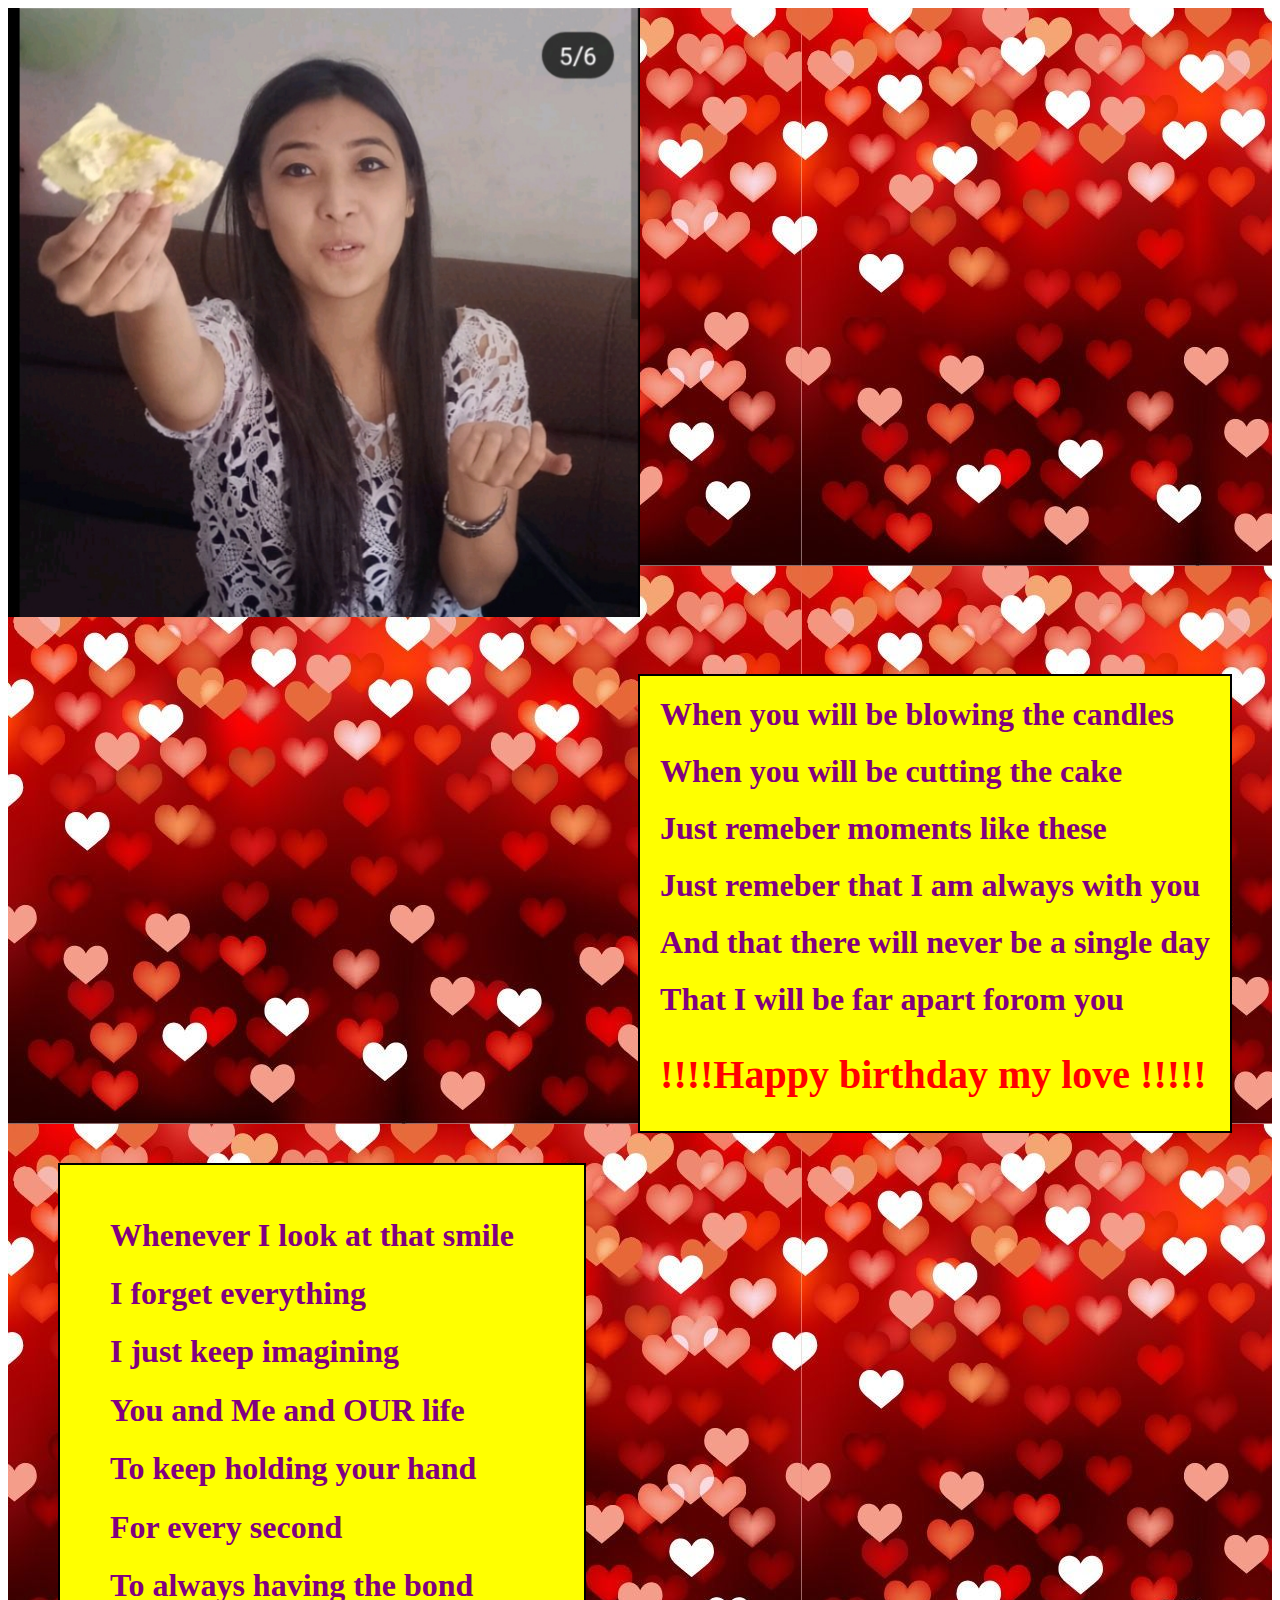
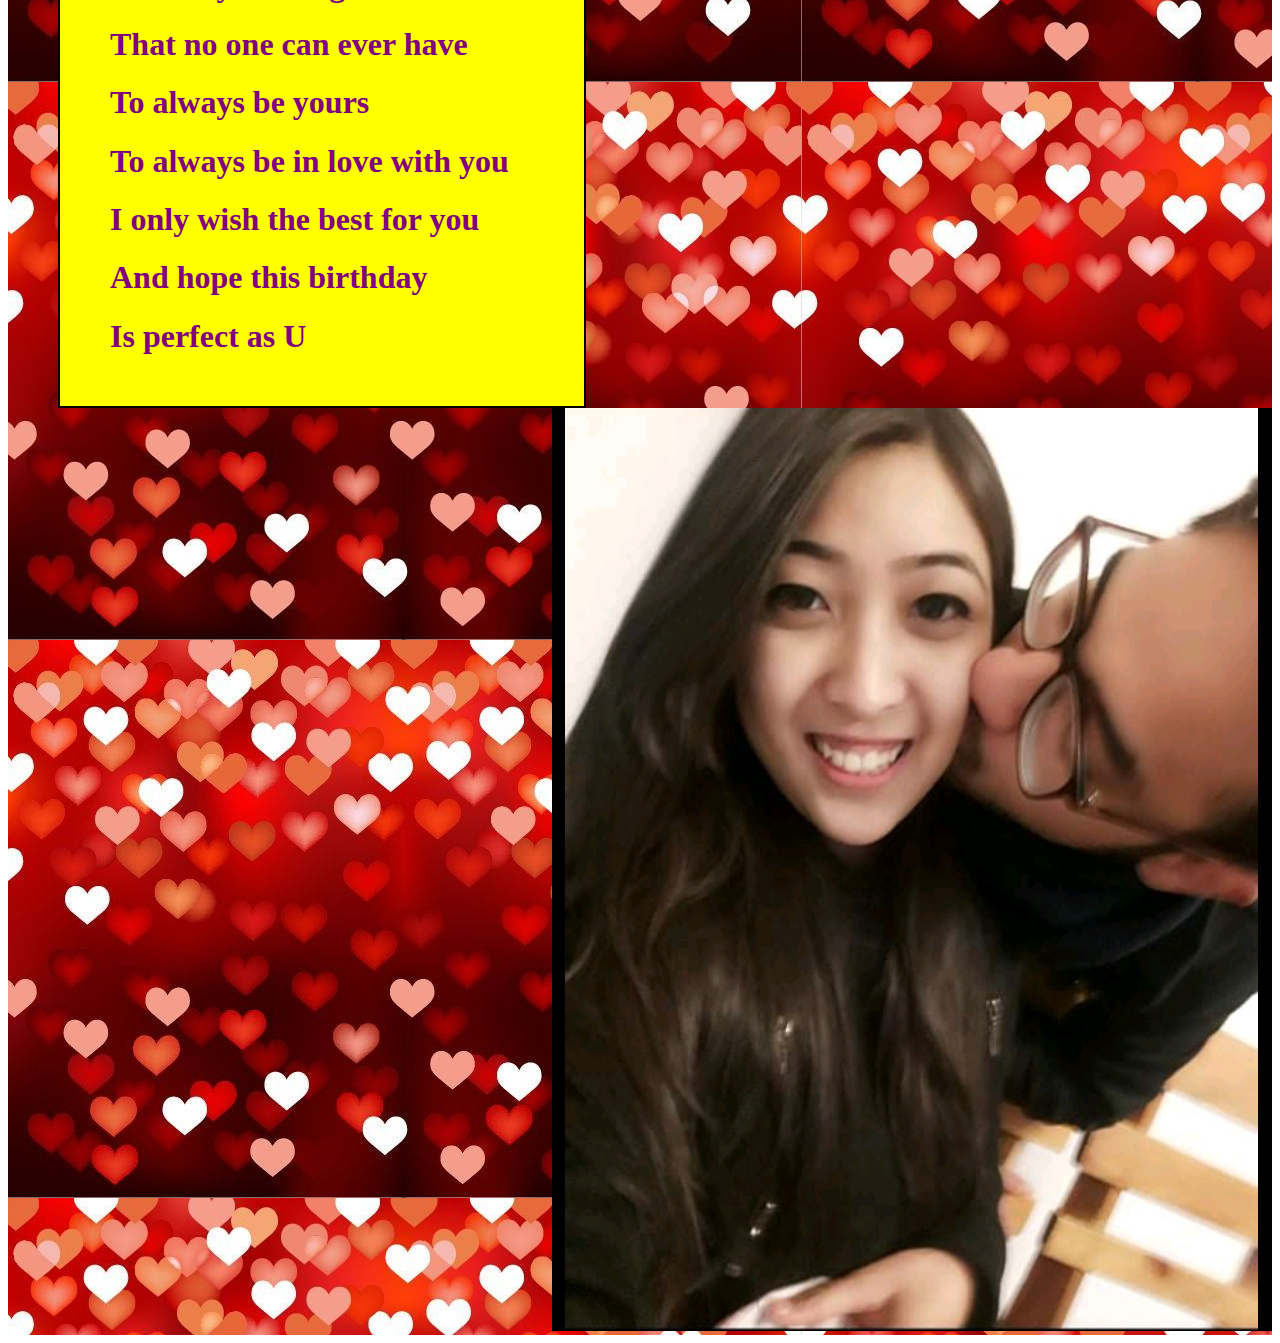
==== birthday/wish.html @ 5d8518f1 "birthday" ====
<!DOCTYPE html>
<html lang="en">
<head>
    <meta charset="UTF-8">
    <meta name="viewport" content="width=device-width, initial-scale=1.0">
    <link rel="stylesheet" href="wish.css">
    <title>HAPPY BIRTHDAY</title>
</head>
<body>
   <div class="main">
       <div class="main_contents clearfix">
           <div class="main_left left">
               <div class="main_left_contents clearfix">
                    <div class="cake_contents left">
                        <div class="cake_picture">
                            <img class="cake" src="img/20200902_150451.jpg">
                            <div class="cake_right right">
                                <h1> When you will be blowing the candles</h1>
                                <h1>When you will be cutting the cake</h1>
                                <h1>Just remeber moments like these</h1>
                                <h1>Just remeber that I am always with you</h1>
                                <h1>And that there will never be a single day</h1>
                                <h1>That I will be far apart forom you</h1>
                                <h2>!!!!Happy birthday my love !!!!!</h2>

                            </div>
                        </div>
                      
                        <div class="cake_content">
                            <p></p>
                            
                        </div>
                    </div>
                    <div class="middle_content right">
                        <div class="couple_content_top">
                            <!-- <p>top</p> -->
                        </div>
                        <div class="couple_content left">
                            <h1>Whenever I look at that smile</h1>
                            <h1>I forget everything</h1>
                            <h1>I just keep imagining</h1>
                            <h1>You and Me and OUR life</h1>
                            <h1>To keep holding your hand</h1>
                            <h1>For every second</h1>
                            <h1>To always having the bond</h1>
                            <h1>That no one can ever have</h1>
                            <h1>To always be yours</h1>
                            <h1>To always be in love with you</h1>
                            <h1>I only wish the best for you</h1>
                            <h1>And hope this birthday</h1>
                            <h1>Is perfect as U</h1>
                        </div>
                        <div class="couple_picture right">
                            <img class ="couple" src="img/20200904_080717.jpg">
                        </div>
                    </div>
               </div>
           </div>
           <div class="main_right right">

           </div>
         </div>   
   </div>
</body>
</html>
---- birthday/wish.css ----
.main{
	background: url("img/heart.jpg");
}
.clearfix:after{
    content: '';
    clear: both;
    display: table;
}

.left{
    float: left;
}

.right{
    float: right;
}

.cake_contents{
    width: 100%;
}
.cake{
    max-width: 50%;
}
.cake_right{
    margin-right: 40px;
    margin-top: 53px;
    border: 2px solid black;
    max-width: 48%;
    background-color: yellow;
}
.cake_right h1{
    margin: 20px 20px 20px 20px;
    color: purple;
}

.cake_right h2{
    margin-left: 20px;
    font-size: 40px;
    color: red;
}
.middle_content{
    width: 100%;
}
.couple_content{
    margin-top: 30px;
    margin-left: 50px;
    padding-top: 30px;
    padding-bottom: 30px;
    padding-right: 70px;
    background-color: yellow;
    border: 2px solid black;
}

.couple_content h1{
    margin-left: 50px;
    color: purple;
}
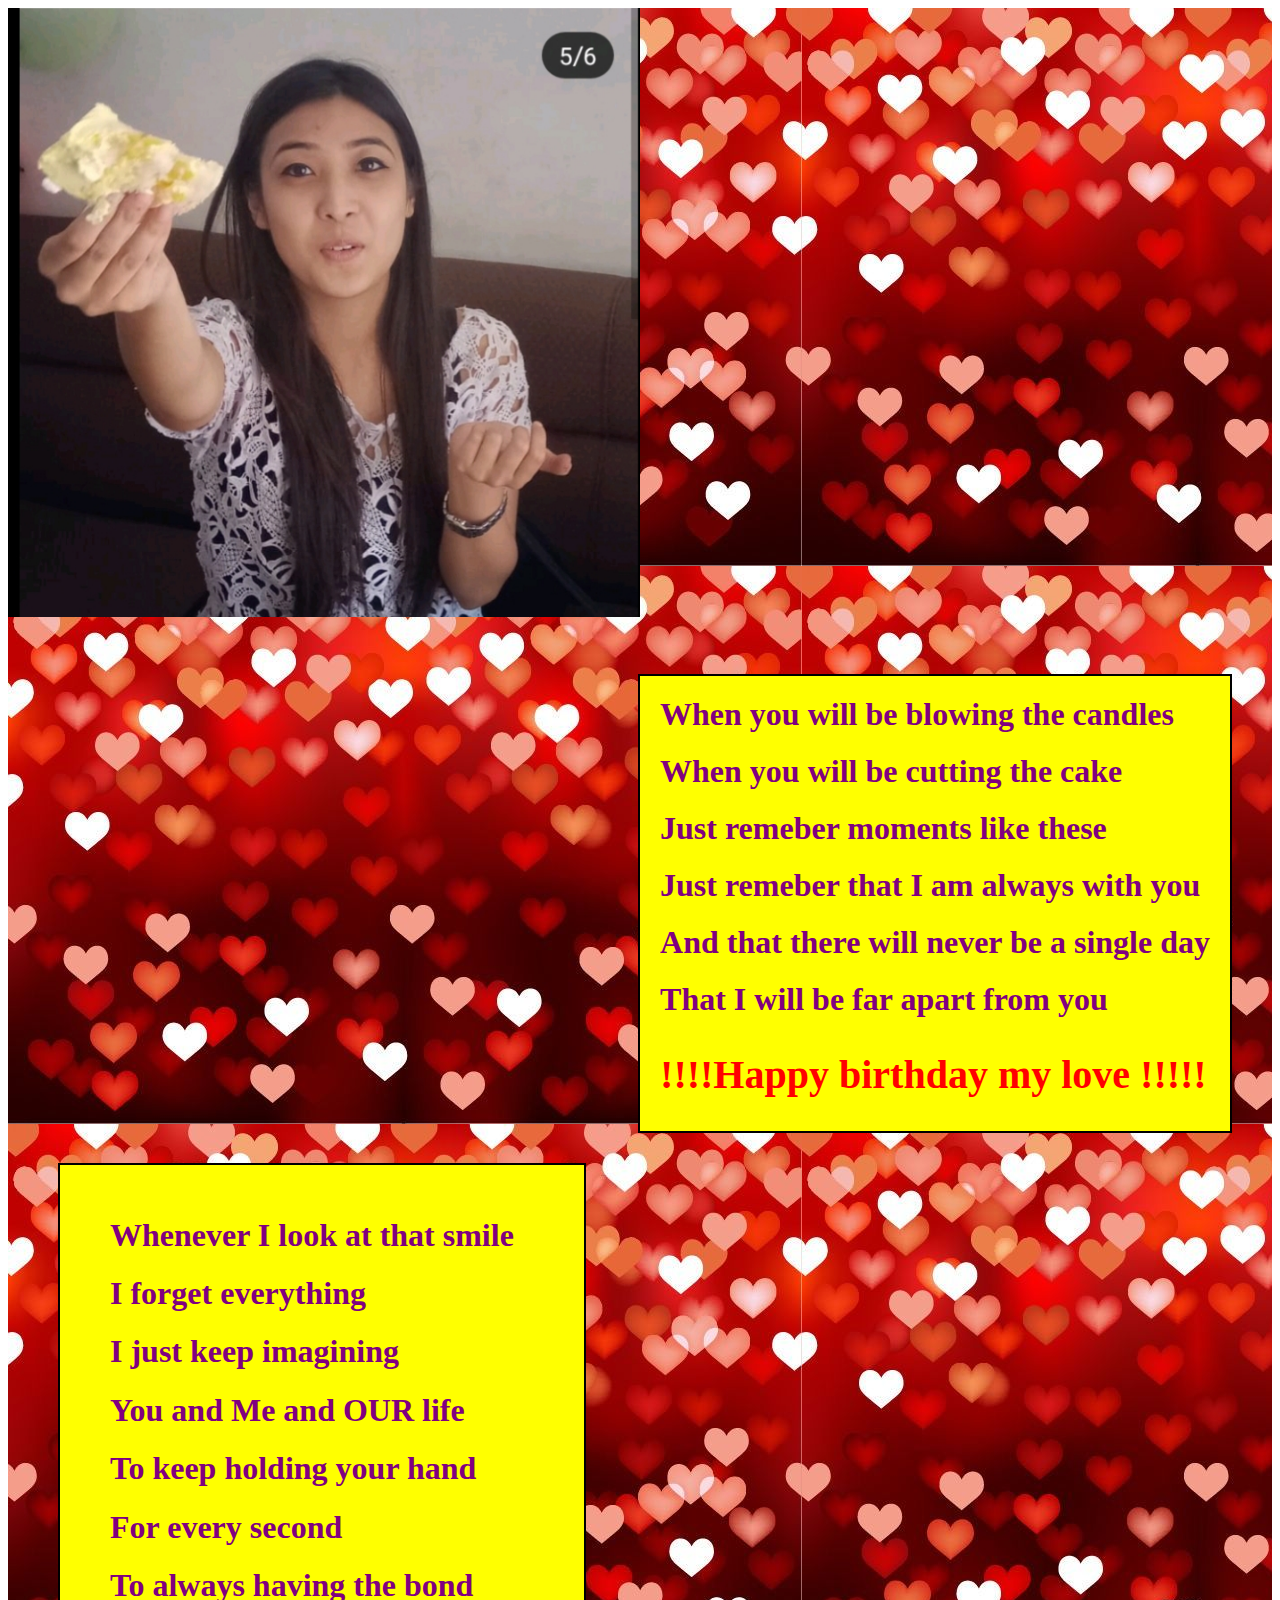
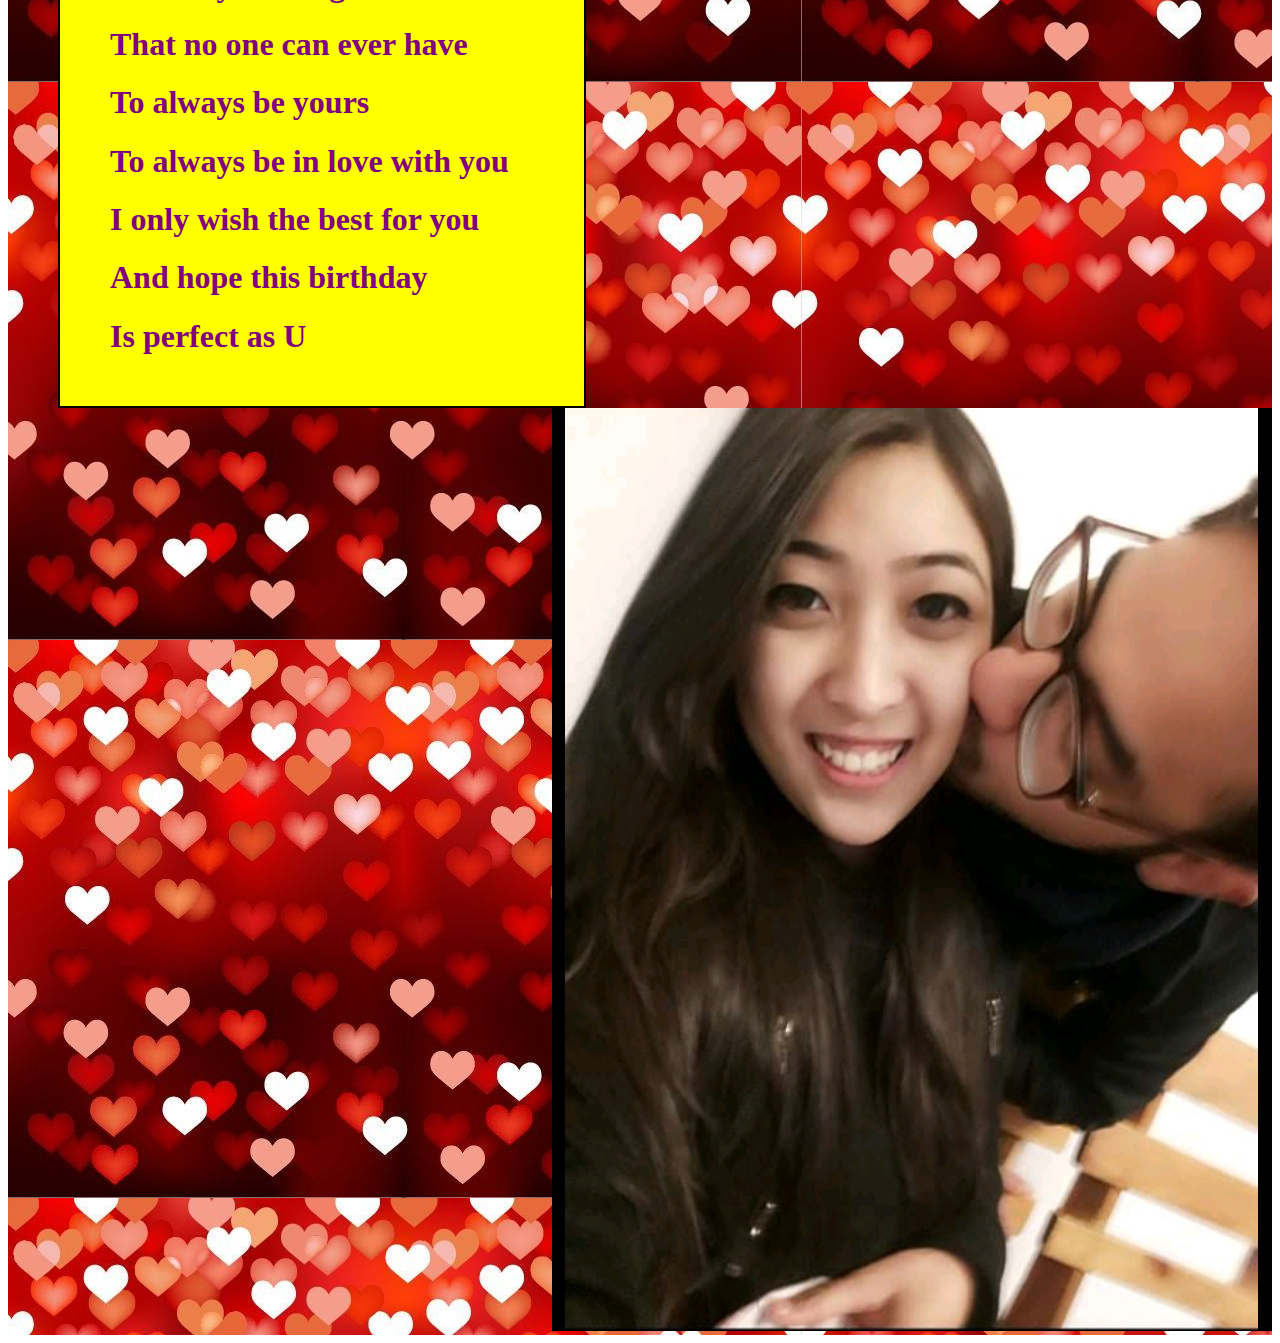
==== commit 5b18cf8c: "new changes" ====
--- a/birthday/wish.html
+++ b/birthday/wish.html
@@ -20,7 +20,7 @@
                                 <h1>Just remeber moments like these</h1>
                                 <h1>Just remeber that I am always with you</h1>
                                 <h1>And that there will never be a single day</h1>
-                                <h1>That I will be far apart forom you</h1>
+                                <h1>That I will be far apart from you</h1>
                                 <h2>!!!!Happy birthday my love !!!!!</h2>
 
                             </div>
